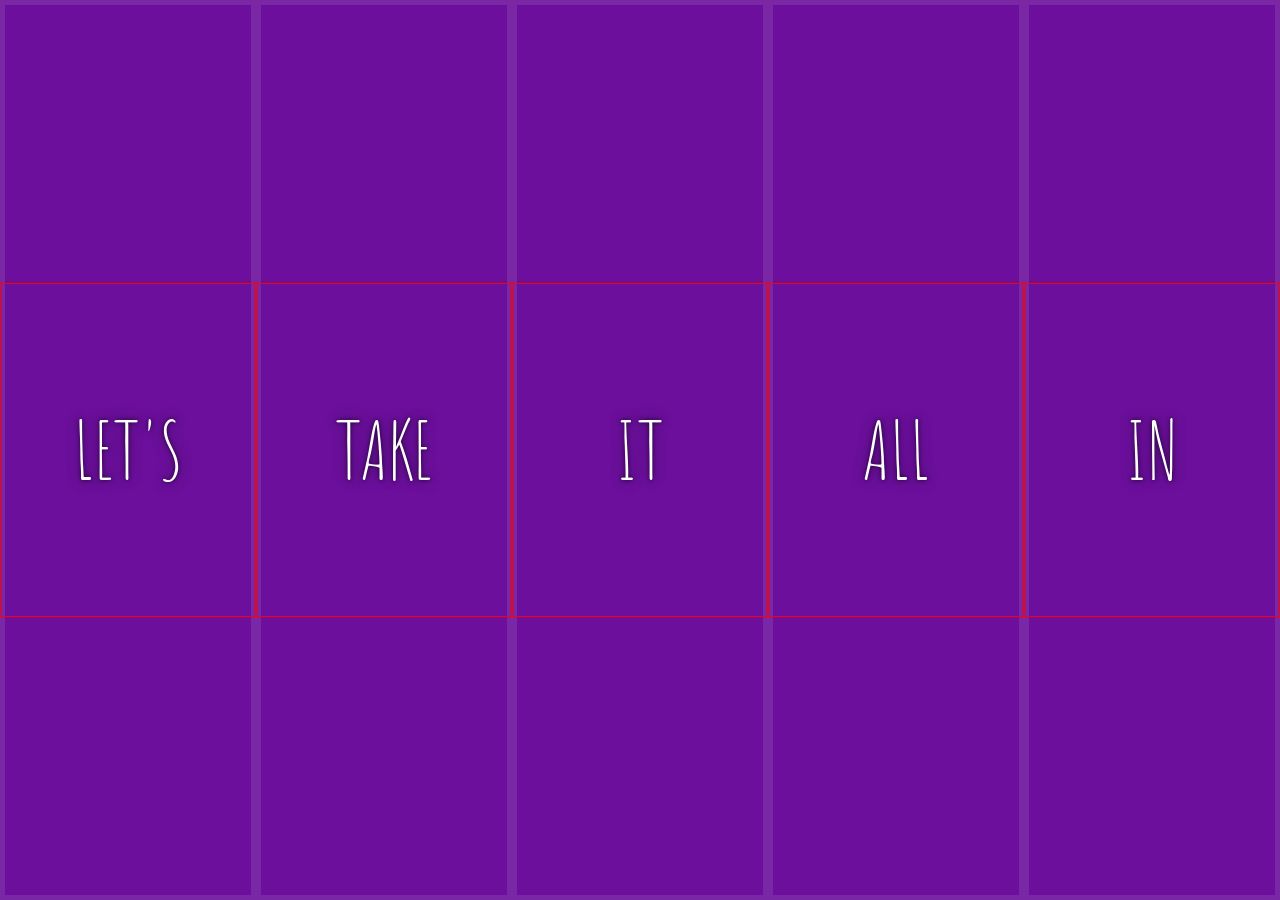
==== FlexPanel/index.html @ 1a6f1eba "panel flex" ====
<!DOCTYPE html>
<html lang="en">

    <head>
        <meta charset="UTF-8">
        <title>Flex Panels 💪</title>
        <link href='https://fonts.googleapis.com/css?family=Amatic+SC' rel='stylesheet' type='text/css'>
    </head>

    <body>
        <style>
            html {
                box-sizing: border-box;
                background: #ffffff;
                font-family: 'helvetica neue';
                font-size: 20px;
                font-weight: 200;
            }
            
            body {
                margin: 0;
            }
            
            *, *:before, *:after {
                box-sizing: inherit;
            }

            .panels {
                min-height: 100vh;
                overflow: hidden;
                display: flex;
            }

            .panel {
                background: #6B0F9C;
                box-shadow: inset 0 0 0 5px rgba(255,255,255,0.1);
                color: white;
                text-align: center;
                align-items: center;
                /* Safari transitionend event.propertyName === flex */
                /* Chrome + FF transitionend event.propertyName === flex-grow */
                transition:
                    font-size 0.7s cubic-bezier(0.61,-0.19, 0.7,-0.11),
                    flex 0.7s cubic-bezier(0.61,-0.19, 0.7,-0.11),
                    background 0.2s;
                font-size: 20px;
                background-size: cover;
                background-position: center;
                flex: 1;
                justify-content: center;
                display: flex;
                flex-direction: column;
            }

            .panel1 { background-image:url(https://source.unsplash.com/gYl-UtwNg_I/1500x1500); }
            .panel2 { background-image:url(https://source.unsplash.com/rFKUFzjPYiQ/1500x1500); }
            .panel3 { background-image:url(https://images.unsplash.com/photo-1465188162913-8fb5709d6d57?ixlib=rb-0.3.5&q=80&fm=jpg&crop=faces&cs=tinysrgb&w=1500&h=1500&fit=crop&s=967e8a713a4e395260793fc8c802901d); }
            .panel4 { background-image:url(https://source.unsplash.com/ITjiVXcwVng/1500x1500); }
            .panel5 { background-image:url(https://source.unsplash.com/3MNzGlQM7qs/1500x1500); }

            /* Flex Children */
            .panel > * {
                margin: 0;
                width: 100%;
                transition: transform 0.5s;
                border: 1px solid red;
                flex: 1 0 auto;
                display: flex;
                justify-content: center;
                align-items: center;
            }

            .panel > *:first-child { transform: translateY(-100%); }
            .panel.open-active > *:first-child { transform: translateY(0); }
            .panel > *:last-child { transform: translateY(100%); }
            .panel.open-active > *:last-child { transform: translateY(0); }

            .panel p {
                text-transform: uppercase;
                font-family: 'Amatic SC', cursive;
                text-shadow: 0 0 4px rgba(0, 0, 0, 0.72), 0 0 14px rgba(0, 0, 0, 0.45);
                font-size: 2em;
            }
            
            .panel p:nth-child(2) {
                font-size: 4em;
            }

            .panel.open {
                flex: 5;
                font-size: 40px;
            }

        </style>


        <div class="panels">
            <div class="panel panel1">
                <p>Hey</p>
                <p>Let's</p>
                <p>Dance</p>
            </div>
            <div class="panel panel2">
                <p>Give</p>
                <p>Take</p>
                <p>Receive</p>
            </div>
            <div class="panel panel3">
                <p>Experience</p>
                <p>It</p>
                <p>Today</p>
            </div>
            <div class="panel panel4">
                <p>Give</p>
                <p>All</p>
                <p>You can</p>
            </div>
            <div class="panel panel5">
                <p>Life</p>
                <p>In</p>
                <p>Motion</p>
            </div>
        </div>

        <script>
        
            const panels = document.querySelectorAll('.panel');
            
            function toggleOpen() {
                this.classList.toggle('open');
            }

            function toggleActive(e) {
                if (e.propertyName.includes('flex')) {
                    this.classList.toggle('open-active'); 
                }
            }

            panels.forEach(panel => panel.addEventListener('click', toggleOpen));
            panels.forEach(panel => panel.addEventListener('transitionend', toggleActive));
        
        </script>
    </body>

</html>
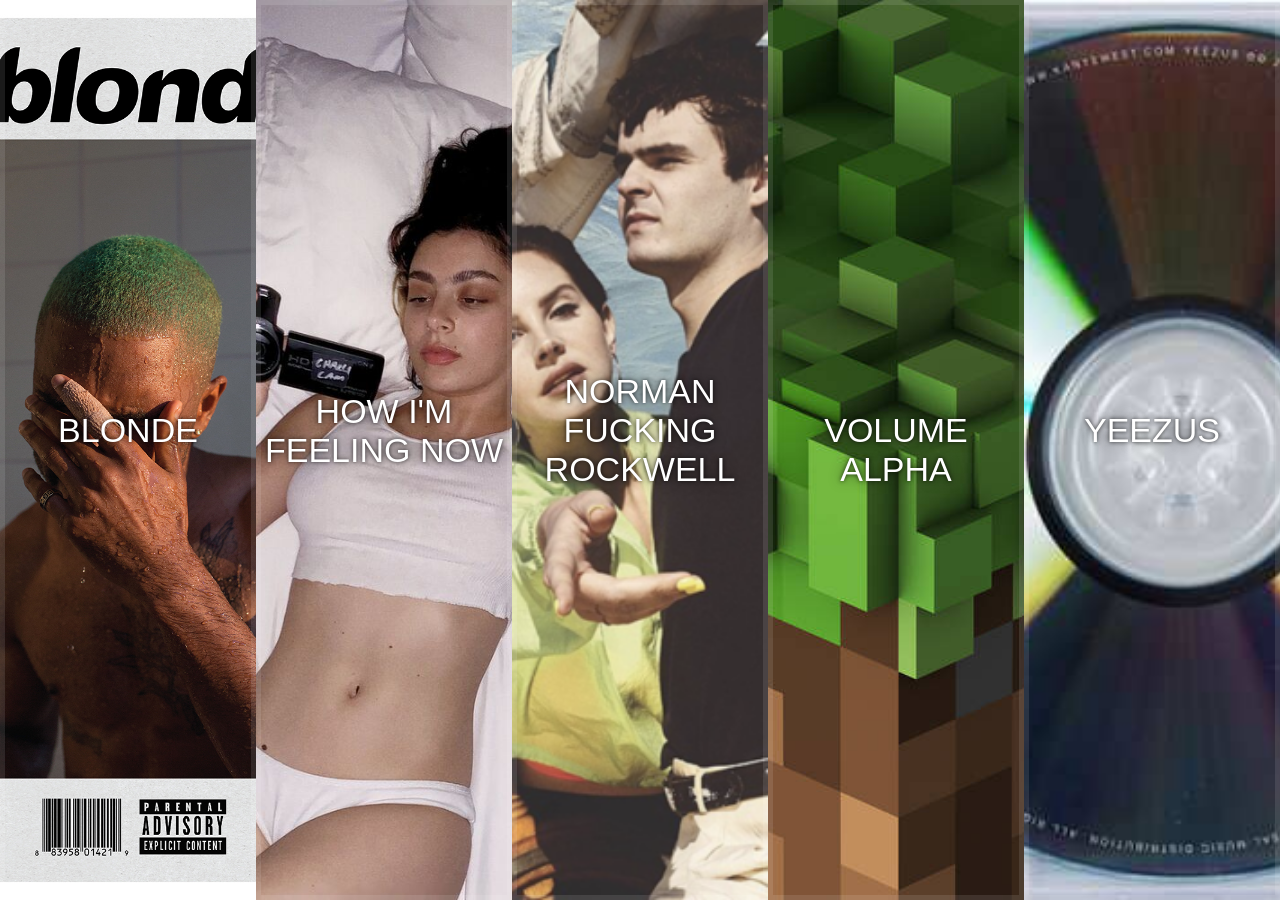
==== commit dc1bb105: "flex" ====
--- a/FlexPanel/index.html
+++ b/FlexPanel/index.html
@@ -3,8 +3,8 @@
 
     <head>
         <meta charset="UTF-8">
-        <title>Flex Panels 💪</title>
-        <link href='https://fonts.googleapis.com/css?family=Amatic+SC' rel='stylesheet' type='text/css'>
+        <title>Favorite Albums</title>
+        <link rel="shortcut icon" href="icon.png">
     </head>
 
     <body>
@@ -12,7 +12,7 @@
             html {
                 box-sizing: border-box;
                 background: #ffffff;
-                font-family: 'helvetica neue';
+                font-family: sans-serif;
                 font-size: 20px;
                 font-weight: 200;
             }
@@ -40,8 +40,8 @@
                 /* Safari transitionend event.propertyName === flex */
                 /* Chrome + FF transitionend event.propertyName === flex-grow */
                 transition:
-                    font-size 0.7s cubic-bezier(0.61,-0.19, 0.7,-0.11),
-                    flex 0.7s cubic-bezier(0.61,-0.19, 0.7,-0.11),
+                    font-size 0.4s cubic-bezier(1,-0.19, 1,-0.11),
+                    flex 0.6s cubic-bezier(0.61,-0.19, 0.7,-0.11),
                     background 0.2s;
                 font-size: 20px;
                 background-size: cover;
@@ -52,18 +52,17 @@
                 flex-direction: column;
             }
 
-            .panel1 { background-image:url(https://source.unsplash.com/gYl-UtwNg_I/1500x1500); }
-            .panel2 { background-image:url(https://source.unsplash.com/rFKUFzjPYiQ/1500x1500); }
-            .panel3 { background-image:url(https://images.unsplash.com/photo-1465188162913-8fb5709d6d57?ixlib=rb-0.3.5&q=80&fm=jpg&crop=faces&cs=tinysrgb&w=1500&h=1500&fit=crop&s=967e8a713a4e395260793fc8c802901d); }
-            .panel4 { background-image:url(https://source.unsplash.com/ITjiVXcwVng/1500x1500); }
-            .panel5 { background-image:url(https://source.unsplash.com/3MNzGlQM7qs/1500x1500); }
+            .panel1 { background-image:url('covers/Blonde.jpg'); }
+            .panel2 { background-image:url('covers/HowImFeelingNow.jpg'); }
+            .panel3 { background-image:url('covers/NormanFuckingRockwell.png'); }
+            .panel4 { background-image:url('covers/VolumeAlpha.jpg'); }
+            .panel5 { background-image:url('covers/Yeezus.jpg'); }
 
             /* Flex Children */
             .panel > * {
                 margin: 0;
                 width: 100%;
-                transition: transform 0.5s;
-                border: 1px solid red;
+                transition: transform 0.1s;
                 flex: 1 0 auto;
                 display: flex;
                 justify-content: center;
@@ -77,18 +76,20 @@
 
             .panel p {
                 text-transform: uppercase;
-                font-family: 'Amatic SC', cursive;
+                font-family: sans-serif;
+                justify-content: center;
+                align-items: center;
                 text-shadow: 0 0 4px rgba(0, 0, 0, 0.72), 0 0 14px rgba(0, 0, 0, 0.45);
-                font-size: 2em;
+                font-size: 1.7em;
             }
             
             .panel p:nth-child(2) {
-                font-size: 4em;
+                font-size: 1.7em;
             }
 
             .panel.open {
                 flex: 5;
-                font-size: 40px;
+                font-size: 1em;
             }
 
         </style>
@@ -96,29 +97,29 @@
 
         <div class="panels">
             <div class="panel panel1">
-                <p>Hey</p>
-                <p>Let's</p>
-                <p>Dance</p>
+                <p>2016</p>
+                <p>Blonde</p>
+                <p>by Frank Ocean</p>
             </div>
             <div class="panel panel2">
-                <p>Give</p>
-                <p>Take</p>
-                <p>Receive</p>
+                <p>2020</p>
+                <p>How I'm Feeling Now</p>
+                <p>by Charli XCX</p>
             </div>
             <div class="panel panel3">
-                <p>Experience</p>
-                <p>It</p>
-                <p>Today</p>
+                <p>2019</p>
+                <p>Norman Fucking Rockwell</p>
+                <p>by Lana Del Rey</p>
             </div>
             <div class="panel panel4">
-                <p>Give</p>
-                <p>All</p>
-                <p>You can</p>
+                <p>2011</p>
+                <p>Volume Alpha</p>
+                <p>by C418</p>
             </div>
             <div class="panel panel5">
-                <p>Life</p>
-                <p>In</p>
-                <p>Motion</p>
+                <p>2013</p>
+                <p>Yeezus</p>
+                <p>by Kanye West</p>
             </div>
         </div>
 
